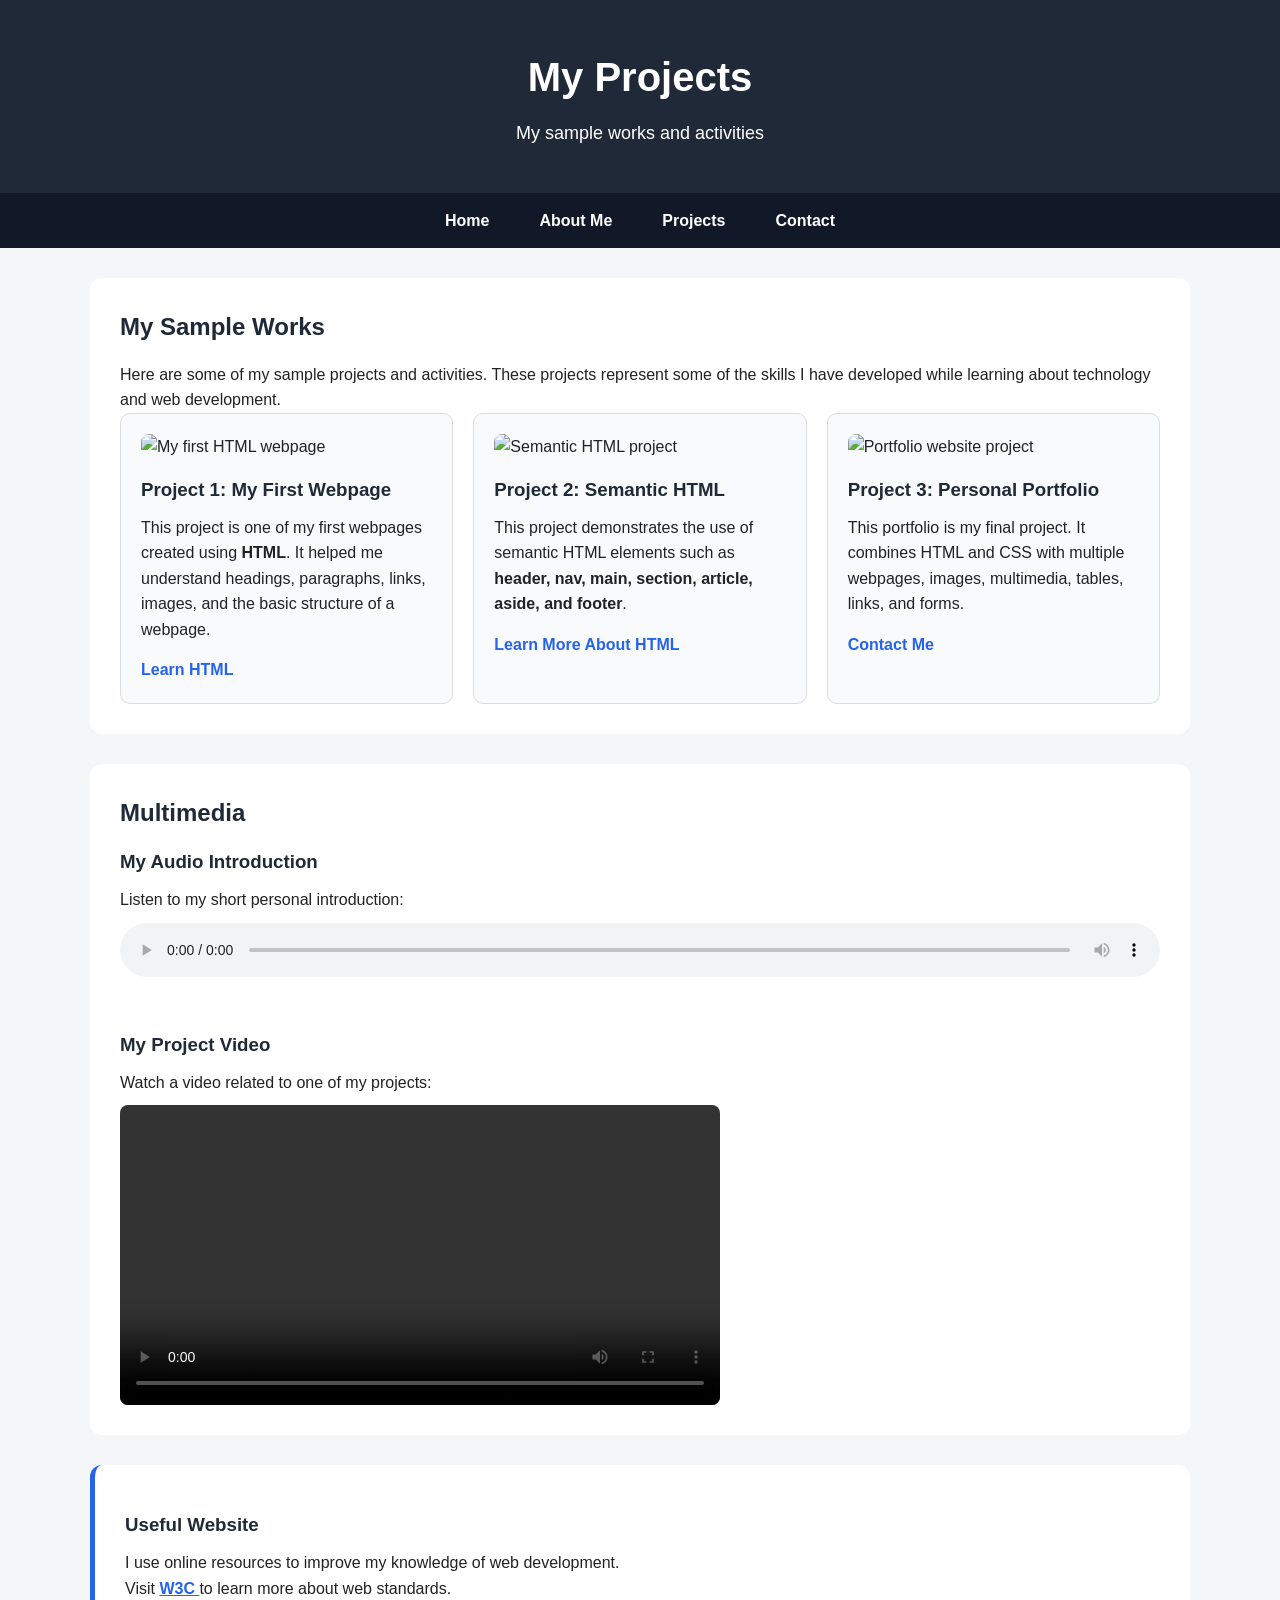
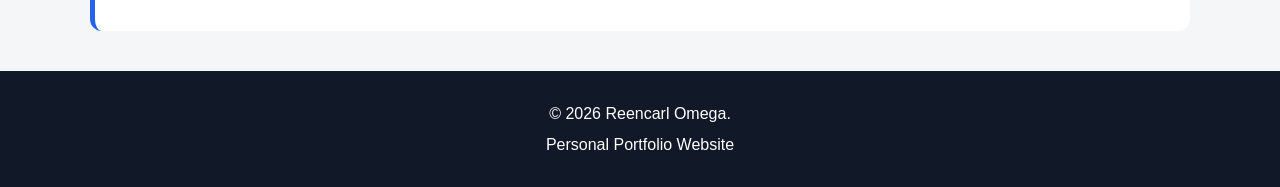
==== projects.html @ 12890f3d "Add files via upload" ====
<!DOCTYPE html>
<html lang="en">

<head>
    <meta charset="UTF-8">
    <meta name="viewport" content="width=device-width, initial-scale=1.0">
    <title>Reencarl Omega | Projects</title>
    <link rel="stylesheet" href="style.css">
</head>

<body>

<header>
    <div class="container">
        <h1>My Projects</h1>
        <p>My sample works and activities</p>
    </div>
</header>

<nav>
    <div class="container">
        <a href="index.html">Home</a>
        <a href="about.html">About Me</a>
        <a href="projects.html">Projects</a>
        <a href="contact.html">Contact</a>
    </div>
</nav>

<main>

    <section class="content-section">

        <h2>My Sample Works</h2>

        <p>
            Here are some of my sample projects and activities.
            These projects represent some of the skills I have developed
            while learning about technology and web development.
        </p>

        <div class="projects">


            <article class="project-card">

                <img src="images/project1.jpg"
                     alt="My first HTML webpage">

                <h3>Project 1: My First Webpage</h3>

                <p>
                    This project is one of my first webpages created using
                    <strong>HTML</strong>. It helped me understand headings,
                    paragraphs, links, images, and the basic structure
                    of a webpage.
                </p>

                <a href="https://www.w3schools.com/html/"
                   target="_blank">
                    Learn HTML
                </a>

            </article>


            <article class="project-card">

                <img src="images/project2.jpg"
                     alt="Semantic HTML project">

                <h3>Project 2: Semantic HTML</h3>

                <p>
                    This project demonstrates the use of semantic HTML
                    elements such as <strong>header, nav, main, section,
                    article, aside, and footer</strong>.
                </p>

                <a href="https://developer.mozilla.org/en-US/docs/Web/HTML"
                   target="_blank">
                    Learn More About HTML
                </a>

            </article>


            <article class="project-card">

                <img src="images/project3.jpg"
                     alt="Portfolio website project">

                <h3>Project 3: Personal Portfolio</h3>

                <p>
                    This portfolio is my final project. It combines HTML
                    and CSS with multiple webpages, images, multimedia,
                    tables, links, and forms.
                </p>

                <a href="contact.html">
                    Contact Me
                </a>

            </article>


        </div>

    </section>


    <section class="multimedia-section">

        <h2>Multimedia</h2>

        <h3>My Audio Introduction</h3>

        <p>
            Listen to my short personal introduction:
        </p>

        <audio controls>

            <source src="multimedia/introduction.mp3"
                    type="audio/mpeg">

            Your browser does not support the audio element.

        </audio>


        <h3>My Project Video</h3>

        <p>
            Watch a video related to one of my projects:
        </p>

        <video controls width="600">

            <source src="multimedia/project-video.mp4"
                    type="video/mp4">

            Your browser does not support the video element.

        </video>

    </section>


    <aside class="tip-box">

        <h3>Useful Website</h3>

        <p>
            I use online resources to improve my knowledge of
            web development.
        </p>

        <p>
            Visit
            <a href="https://www.w3.org/"
               target="_blank">
                W3C
            </a>
            to learn more about web standards.
        </p>

    </aside>

</main>

<footer>
    <p>&copy; 2026 Reencarl Omega.</p>
    <p>Personal Portfolio Website</p>
</footer>

</body>
</html>
---- style.css ----
/* =================================
   GENERAL SETTINGS
   ================================= */

* {
    margin: 0;
    padding: 0;
    box-sizing: border-box;
}

html {
    scroll-behavior: smooth;
}

body {
    font-family: Arial, Helvetica, sans-serif;
    line-height: 1.6;
    background-color: #f4f6f8;
    color: #222;
}

.container {
    width: 90%;
    max-width: 1100px;
    margin: auto;
}

h2 {
    color: #1f2937;
    margin-bottom: 15px;
}

h3 {
    color: #1f2937;
    margin-top: 15px;
    margin-bottom: 10px;
}


/* =================================
   HEADER
   ================================= */

header {
    background-color: #1f2937;
    color: white;
    text-align: center;
    padding: 45px 20px;
}

header h1 {
    font-size: 40px;
    margin-bottom: 10px;
}

header p {
    font-size: 18px;
}


/* =================================
   NAVIGATION
   ================================= */

nav {
    background-color: #111827;
}

nav .container {
    display: flex;
    justify-content: center;
    flex-wrap: wrap;
}

nav a {
    color: white;
    text-decoration: none;
    padding: 15px 25px;
    display: block;
    font-weight: bold;
}

nav a:hover {
    background-color: #374151;
}


/* =================================
   MAIN
   ================================= */

main {
    width: 90%;
    max-width: 1100px;
    margin: 30px auto;
}

section {
    margin-bottom: 30px;
}


/* =================================
   HOME PAGE
   ================================= */

.hero {
    background-color: white;
    padding: 45px;
    border-radius: 15px;

    display: flex;
    align-items: center;
    justify-content: space-between;

    gap: 40px;
}

.hero-text {
    flex: 1;
}

.hero-text h2 {
    font-size: 36px;
}

.hero-text span {
    color: #2563eb;
}

.hero-text p {
    margin-bottom: 12px;
}

.profile img {
    width: 260px;
    height: 260px;

    object-fit: cover;

    border-radius: 50%;

    border: 5px solid #2563eb;
}

.button {
    display: inline-block;

    margin-top: 20px;

    padding: 12px 22px;

    background-color: #2563eb;

    color: white;

    text-decoration: none;

    border-radius: 6px;

    font-weight: bold;
}

.button:hover {
    background-color: #1d4ed8;
}

.welcome,
.quick-info,
.content-section,
.multimedia-section,
.contact-section,
.contact-info,
.tip-box {
    background-color: white;

    padding: 30px;

    border-radius: 12px;

    margin-bottom: 30px;
}

.quick-info ul {
    margin-left: 25px;
}


/* =================================
   ABOUT PAGE
   ================================= */

.content-section ul,
.content-section ol {
    margin: 10px 0 25px 30px;
}

.content-section li {
    margin-bottom: 8px;
}

hr {
    margin: 25px 0;

    border: none;

    border-top: 1px solid #ddd;
}


/* =================================
   TABLE
   ================================= */

table {
    width: 100%;

    border-collapse: collapse;

    margin-top: 20px;
}

th,
td {
    border: 1px solid #ccc;

    padding: 13px;

    text-align: left;
}

th {
    background-color: #1f2937;

    color: white;
}

tr:nth-child(even) {
    background-color: #f3f4f6;
}


/* =================================
   PROJECTS
   ================================= */

.projects {
    display: grid;

    grid-template-columns:
        repeat(3, 1fr);

    gap: 20px;
}

.project-card {
    border: 1px solid #ddd;

    border-radius: 10px;

    padding: 20px;

    background-color: #f9fafb;
}

.project-card img {
    width: 100%;

    height: 180px;

    object-fit: cover;

    border-radius: 8px;
}

.project-card p {
    margin-bottom: 15px;
}

.project-card a {
    color: #2563eb;

    font-weight: bold;

    text-decoration: none;
}

.project-card a:hover {
    text-decoration: underline;
}


/* =================================
   MULTIMEDIA
   ================================= */

.multimedia-section audio {
    width: 100%;

    margin: 10px 0 30px;
}

.multimedia-section video {
    display: block;

    max-width: 100%;

    margin-top: 10px;

    border-radius: 8px;
}


/* =================================
   CONTACT FORM
   ================================= */

form {
    margin-top: 20px;
}

form > label {
    display: block;

    margin-top: 15px;

    margin-bottom: 5px;

    font-weight: bold;
}

input[type="text"],
input[type="email"],
select,
textarea {
    width: 100%;

    padding: 12px;

    border: 1px solid #ccc;

    border-radius: 6px;

    font-size: 16px;

    font-family: Arial, Helvetica, sans-serif;
}

textarea {
    resize: vertical;
}

fieldset {
    border: 1px solid #ccc;

    border-radius: 6px;

    padding: 15px;

    margin-top: 20px;
}

fieldset legend {
    font-weight: bold;

    padding: 0 5px;
}

fieldset label {
    display: block;

    font-weight: normal;

    margin: 8px 0;
}

input[type="radio"],
input[type="checkbox"] {
    margin-right: 8px;
}

.form-buttons {
    margin-top: 20px;
}

button {
    padding: 12px 25px;

    border: none;

    border-radius: 6px;

    cursor: pointer;

    font-size: 16px;

    margin-right: 10px;

    background-color: #2563eb;

    color: white;
}

button:hover {
    background-color: #1d4ed8;
}


/* =================================
   ASIDE
   ================================= */

.tip-box {
    border-left: 5px solid #2563eb;
}

.tip-box a {
    color: #2563eb;

    font-weight: bold;
}

.contact-info {
    text-align: center;
}

.contact-info p {
    margin: 8px;
}


/* =================================
   FOOTER
   ================================= */

footer {
    background-color: #111827;

    color: white;

    text-align: center;

    padding: 25px;

    margin-top: 40px;
}

footer p {
    margin: 5px;
}


/* =================================
   RESPONSIVE DESIGN
   ================================= */

@media (max-width: 800px) {

    .hero {
        flex-direction: column-reverse;

        text-align: center;

        padding: 30px;
    }

    .projects {
        grid-template-columns: 1fr;
    }

    nav .container {
        flex-direction: column;

        text-align: center;
    }

    nav a {
        width: 100%;
    }

    .profile img {
        width: 200px;

        height: 200px;
    }

    header h1 {
        font-size: 30px;
    }

    .hero-text h2 {
        font-size: 28px;
    }

    table {
        font-size: 14px;
    }
}
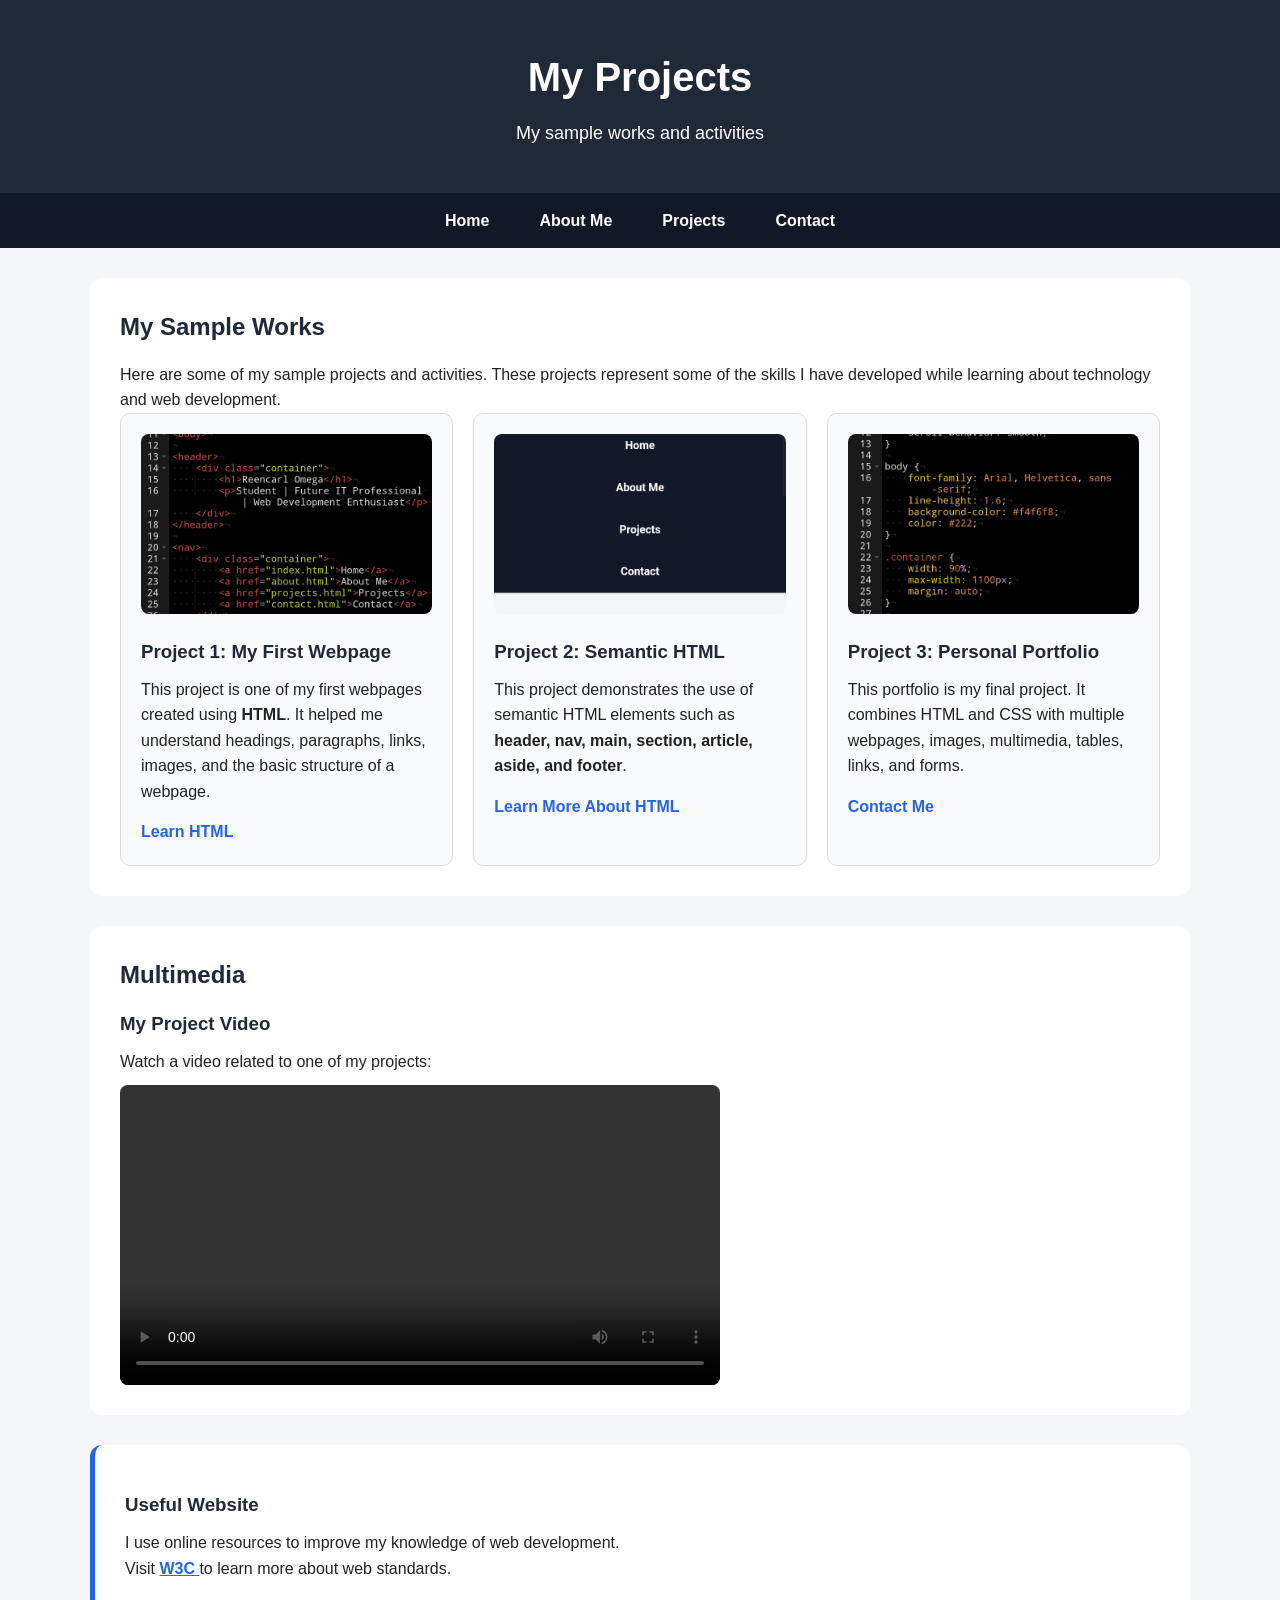
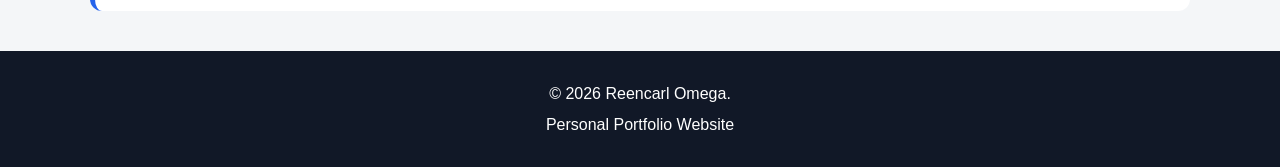
==== commit de96f3eb: "Update projects.html" ====
--- a/projects.html
+++ b/projects.html
@@ -113,22 +113,6 @@
 
         <h2>Multimedia</h2>
 
-        <h3>My Audio Introduction</h3>
-
-        <p>
-            Listen to my short personal introduction:
-        </p>
-
-        <audio controls>
-
-            <source src="multimedia/introduction.mp3"
-                    type="audio/mpeg">
-
-            Your browser does not support the audio element.
-
-        </audio>
-
-
         <h3>My Project Video</h3>
 
         <p>
@@ -175,4 +159,4 @@
 </footer>
 
 </body>
-</html>+</html>
